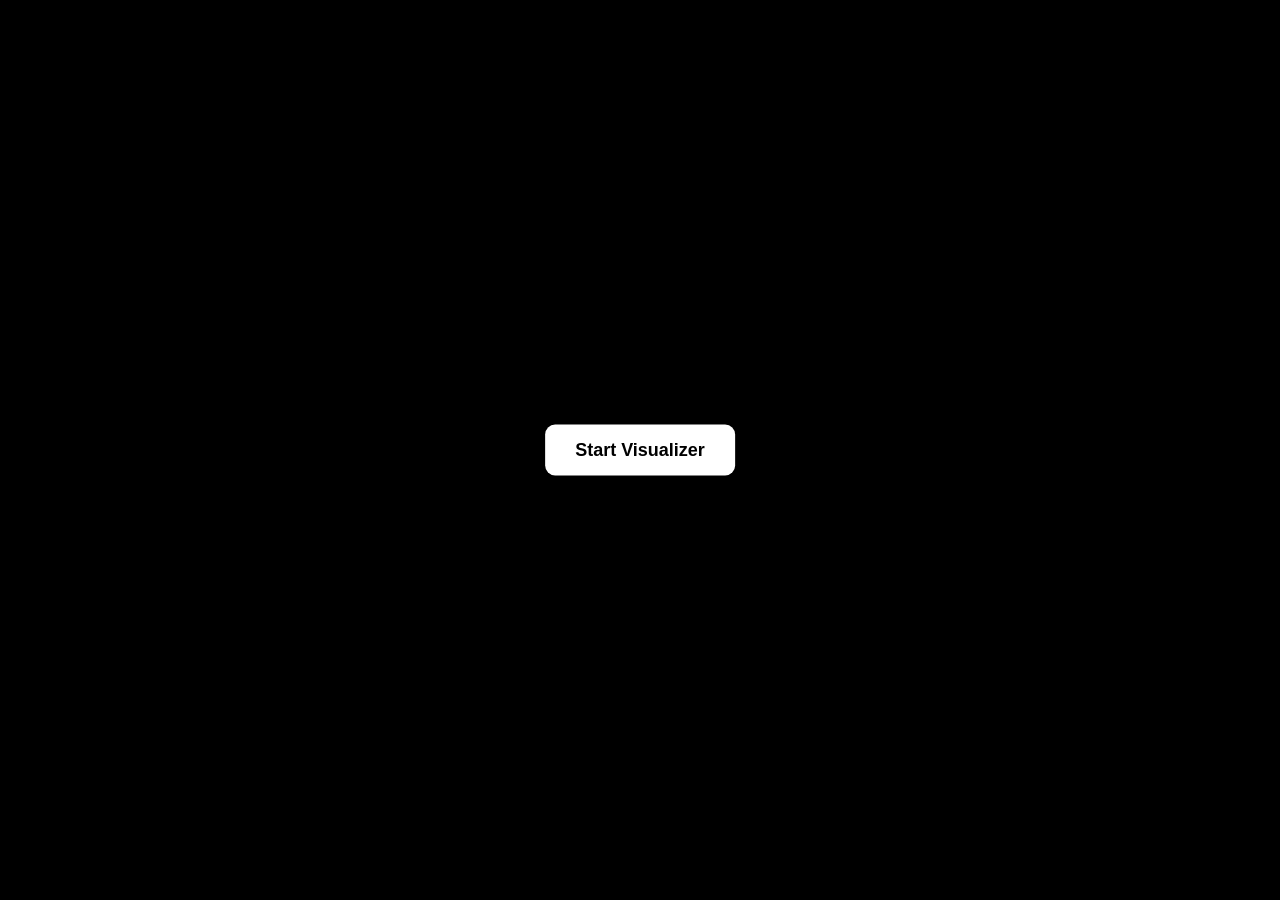
==== index.html @ 48940075 "Add files via upload first  upload" ====
<!-- index.html -->

<!DOCTYPE html>
<html lang="en">
<head>
    <meta charset="UTF-8">
    <meta name="viewport" content="width=device-width, initial-scale=1.0">
    <title>Music Visualizer</title>

    <!-- nối với file CSS -->
    <link rel="stylesheet" href="style.css">
</head>
<body>

    <!-- Canvas để vẽ visualizer -->
    <canvas id="visualizer"></canvas>

    <!-- Nút bắt đầu để xin quyền microphone -->
    <button id="startBtn">Start Visualizer</button>

    <!-- nối với file JavaScript -->
    <script src="script.js"></script>

</body>
</html>
---- style.css ----
/* style.css */

body {
    margin: 0;
    padding: 0;
    overflow: hidden;
    background: #000;
    font-family: Arial, sans-serif;
}

/* Canvas full màn hình */
#visualizer {
    display: block;
    width: 100vw;
    height: 100vh;
    background: black;
}

/* Nút start ở giữa màn hình */
#startBtn {
    position: absolute;
    top: 50%;
    left: 50%;
    transform: translate(-50%, -50%);

    padding: 15px 30px;
    font-size: 18px;
    font-weight: bold;

    border: none;
    border-radius: 10px;

    background: white;
    color: black;
    cursor: pointer;

    transition: 0.3s;
}

#startBtn:hover {
    transform: translate(-50%, -50%) scale(1.05);
}
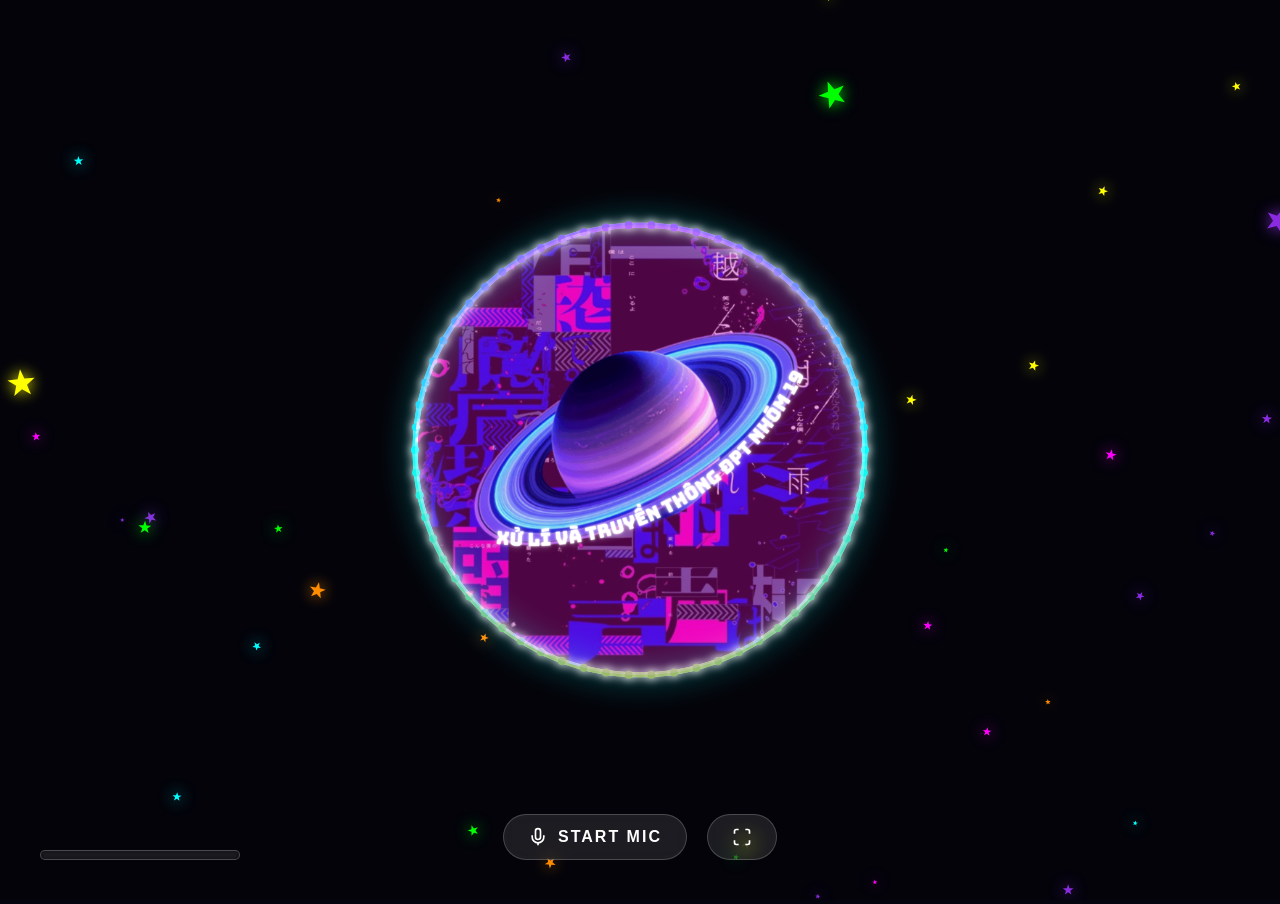
==== commit 70c703a6: "Add files via upload" ====
--- a/index.html
+++ b/index.html
@@ -1,25 +1,48 @@
-<!-- index.html -->
-
-<!DOCTYPE html>
-<html lang="en">
-<head>
-    <meta charset="UTF-8">
-    <meta name="viewport" content="width=device-width, initial-scale=1.0">
-    <title>Music Visualizer</title>
-
-    <!-- nối với file CSS -->
-    <link rel="stylesheet" href="style.css">
-</head>
-<body>
-
-    <!-- Canvas để vẽ visualizer -->
-    <canvas id="visualizer"></canvas>
-
-    <!-- Nút bắt đầu để xin quyền microphone -->
-    <button id="startBtn">Start Visualizer</button>
-
-    <!-- nối với file JavaScript -->
-    <script src="script.js"></script>
-
-</body>
-</html>+<!DOCTYPE html>
+<html lang="en">
+<head>
+    <meta charset="UTF-8">
+    <meta name="viewport" content="width=device-width, initial-scale=1.0">
+    <title>Real-time Music Visualizer</title>
+    <link rel="stylesheet" href="style.css">
+    <link href="https://fonts.googleapis.com/css2?family=Inter:wght@400;700&family=Outfit:wght@400;700&display=swap" rel="stylesheet">
+</head>
+<body>
+    <div class="background-container">
+        <video id="bg-video" autoplay loop muted playsinline>
+            <source src="bg-video.mp4" type="video/mp4">
+            Your browser does not support the video tag.
+        </video>
+        <div class="overlay"></div>
+        <div id="flash-overlay"></div>
+        <canvas id="particles-canvas"></canvas>
+    </div>
+
+    <div class="main-container">
+        <div class="visualizer-wrapper">
+            <canvas id="visualizer"></canvas>
+            <div class="center-image-container">
+                <!-- Using a placeholder if circle_pulse.png is not found yet -->
+                <img src="circle_pulse.png" alt="Center Pulse Image" id="center-image" onerror="this.src='data:image/svg+xml;utf8,<svg xmlns=\'http://www.w3.org/2000/svg\' width=\'100\' height=\'100\'><circle cx=\'50\' cy=\'50\' r=\'50\' fill=\'%23555\'/></svg>'">
+            </div>
+        </div>
+        
+        <div class="controls">
+            <button id="start-btn">
+                <svg viewBox="0 0 24 24" fill="none" stroke="currentColor" stroke-width="2"><path d="M12 2a3 3 0 0 0-3 3v7a3 3 0 0 0 6 0V5a3 3 0 0 0-3-3Z"></path><path d="M19 10v2a7 7 0 0 1-14 0v-2"></path><line x1="12" y1="19" x2="12" y2="22"></line></svg>
+                START MIC
+            </button>
+            <button id="fullscreen-btn">
+                <svg viewBox="0 0 24 24" fill="none" stroke="currentColor" stroke-width="2"><path d="M8 3H5a2 2 0 0 0-2 2v3m18 0V5a2 2 0 0 0-2-2h-3m0 18h3a2 2 0 0 0 2-2v-3M3 16v3a2 2 0 0 0 2 2h3"></path></svg>
+            </button>
+        </div>
+        <div class="intensity-bar-container">
+            <div class="intensity-track">
+                <div class="intensity-fill" id="intensity-fill"></div>
+            </div>
+        </div>
+    </div>
+
+    <script src="main.js"></script>
+</body>
+</html>
--- a/style.css
+++ b/style.css
@@ -1,42 +1,226 @@
-/* style.css */
-
-body {
-    margin: 0;
-    padding: 0;
-    overflow: hidden;
-    background: #000;
-    font-family: Arial, sans-serif;
-}
-
-/* Canvas full màn hình */
-#visualizer {
-    display: block;
-    width: 100vw;
-    height: 100vh;
-    background: black;
-}
-
-/* Nút start ở giữa màn hình */
-#startBtn {
-    position: absolute;
-    top: 50%;
-    left: 50%;
-    transform: translate(-50%, -50%);
-
-    padding: 15px 30px;
-    font-size: 18px;
-    font-weight: bold;
-
-    border: none;
-    border-radius: 10px;
-
-    background: white;
-    color: black;
-    cursor: pointer;
-
-    transition: 0.3s;
-}
-
-#startBtn:hover {
-    transform: translate(-50%, -50%) scale(1.05);
-}+:root {
+    --primary-color: #ff00ff; /* Neon Magenta/Pink */
+    --secondary-color: #00ffff; /* Cyan */
+    --bg-dark: #050510;
+    --text-light: #ffffff;
+}
+
+* {
+    margin: 0;
+    padding: 0;
+    box-sizing: border-box;
+}
+
+body {
+    font-family: 'Outfit', 'Inter', sans-serif;
+    background-color: var(--bg-dark);
+    color: var(--text-light);
+    overflow: hidden;
+    height: 100vh;
+    width: 100vw;
+}
+
+.background-container {
+    position: absolute;
+    top: 0;
+    left: 0;
+    width: 100%;
+    height: 100%;
+    z-index: -2;
+}
+
+#bg-video {
+    width: 100%;
+    height: 100%;
+    object-fit: cover;
+}
+
+/* Dark overlay to make visuals pop */
+.overlay {
+    position: absolute;
+    top: 0;
+    left: 0;
+    width: 100%;
+    height: 100%;
+    background: rgba(0, 0, 0, 0.4);
+    z-index: -1;
+}
+
+#flash-overlay {
+    position: absolute;
+    top: 0;
+    left: 0;
+    width: 100%;
+    height: 100%; /* Cover the whole screen */
+    background: linear-gradient(to bottom, rgba(255, 255, 255, 0.6) 0%, rgba(255, 255, 255, 0.15) 75%, transparent 100%);
+    opacity: 0;
+    pointer-events: none;
+    z-index: 10;
+    mix-blend-mode: screen; /* Blend like stage lights */
+    transition: opacity 0.15s ease-out; /* Slightly smoother fade out */
+}
+
+#particles-canvas {
+    position: absolute;
+    top: 0;
+    left: 0;
+    width: 100%;
+    height: 100%;
+    z-index: 1; /* Below the main visualizer */
+    pointer-events: none;
+    mix-blend-mode: screen;
+}
+
+.main-container {
+    position: relative;
+    width: 100%;
+    height: 100%;
+    display: flex;
+    flex-direction: column;
+    justify-content: center;
+    align-items: center;
+}
+
+.visualizer-wrapper {
+    position: relative;
+    width: 100vmin; /* Responsive to the smaller dimension */
+    max-width: 900px;
+    height: 100vmin;
+    max-height: 900px;
+    display: flex;
+    justify-content: center;
+    align-items: center;
+}
+
+/* Make canvas overlay the image exactly */
+#visualizer {
+    position: absolute;
+    top: 0;
+    left: 0;
+    width: 100%;
+    height: 100%;
+    z-index: 2;
+    /* Blend mode can enhance the neon look */
+    mix-blend-mode: screen; 
+    /* Removed expensive CSS drop-shadow, moved to Canvas ctx.shadowBlur for performance */
+}
+
+.center-image-container {
+    position: absolute;
+    width: 50%; /* 50% of wrapper width = 450px at max */
+    height: 50%;
+    border-radius: 50%;
+    overflow: hidden;
+    z-index: 1;
+}
+
+#center-image {
+    width: 100%;
+    height: 100%;
+    object-fit: cover;
+}
+
+/* Pulse animation for the central container's shadow */
+@keyframes pulse-glow {
+    0% {
+        box-shadow: 0 0 30px var(--primary-color), 0 0 60px var(--secondary-color);
+    }
+    100% {
+        box-shadow: 0 0 60px var(--primary-color), 0 0 100px var(--secondary-color), 0 0 150px var(--secondary-color);
+    }
+}
+
+.controls {
+    position: absolute;
+    bottom: 40px;
+    display: flex;
+    gap: 20px;
+    z-index: 10;
+}
+
+button {
+    background: rgba(255, 255, 255, 0.1);
+    backdrop-filter: blur(10px);
+    border: 1px solid rgba(255, 255, 255, 0.2);
+    color: var(--text-light);
+    padding: 12px 24px;
+    font-size: 16px;
+    font-weight: 700;
+    letter-spacing: 2px;
+    border-radius: 30px;
+    cursor: pointer;
+    display: flex;
+    align-items: center;
+    gap: 10px;
+    transition: all 0.3s ease;
+    text-transform: uppercase;
+}
+
+button svg {
+    width: 20px;
+    height: 20px;
+}
+
+button:hover {
+    background: rgba(255, 255, 255, 0.2);
+    border-color: var(--primary-color);
+    box-shadow: 0 0 15px var(--primary-color);
+    transform: translateY(-2px);
+}
+
+button:active {
+    transform: translateY(0);
+}
+
+/* Intensity Bar */
+.intensity-bar-container {
+    position: absolute;
+    bottom: 40px;
+    left: 40px;
+    display: flex;
+    flex-direction: column;
+    gap: 8px;
+    z-index: 10;
+}
+
+.intensity-label {
+    font-size: 12px;
+    font-weight: 700;
+    letter-spacing: 2px;
+    color: rgba(255, 255, 255, 0.7);
+}
+
+.intensity-track {
+    width: 200px;
+    height: 10px;
+    background: rgba(255, 255, 255, 0.1);
+    border-radius: 5px;
+    /* overflow: hidden removed so glow is not clipped */
+    border: 1px solid rgba(255, 255, 255, 0.2);
+    box-shadow: inset 0 0 5px rgba(0,0,0,0.5);
+}
+
+.intensity-fill {
+    height: 100%;
+    width: 0%;
+    background: #b829ff; /* Neon Violet */
+    border-radius: 5px; /* Added radius here instead of relying on overflow hidden */
+    transition: width 0.05s ease-out;
+    box-shadow: 0 0 10px #b829ff, 0 0 20px #b829ff, 0 0 30px #b829ff; /* Stronger neon glow */
+}
+
+/* Responsiveness */
+@media (max-width: 768px) {
+    .controls {
+        bottom: 20px;
+    }
+}
+
+/* Hide controls in fullscreen */
+:fullscreen .controls {
+    display: none !important;
+}
+
+:-webkit-full-screen .controls {
+    display: none !important;
+}
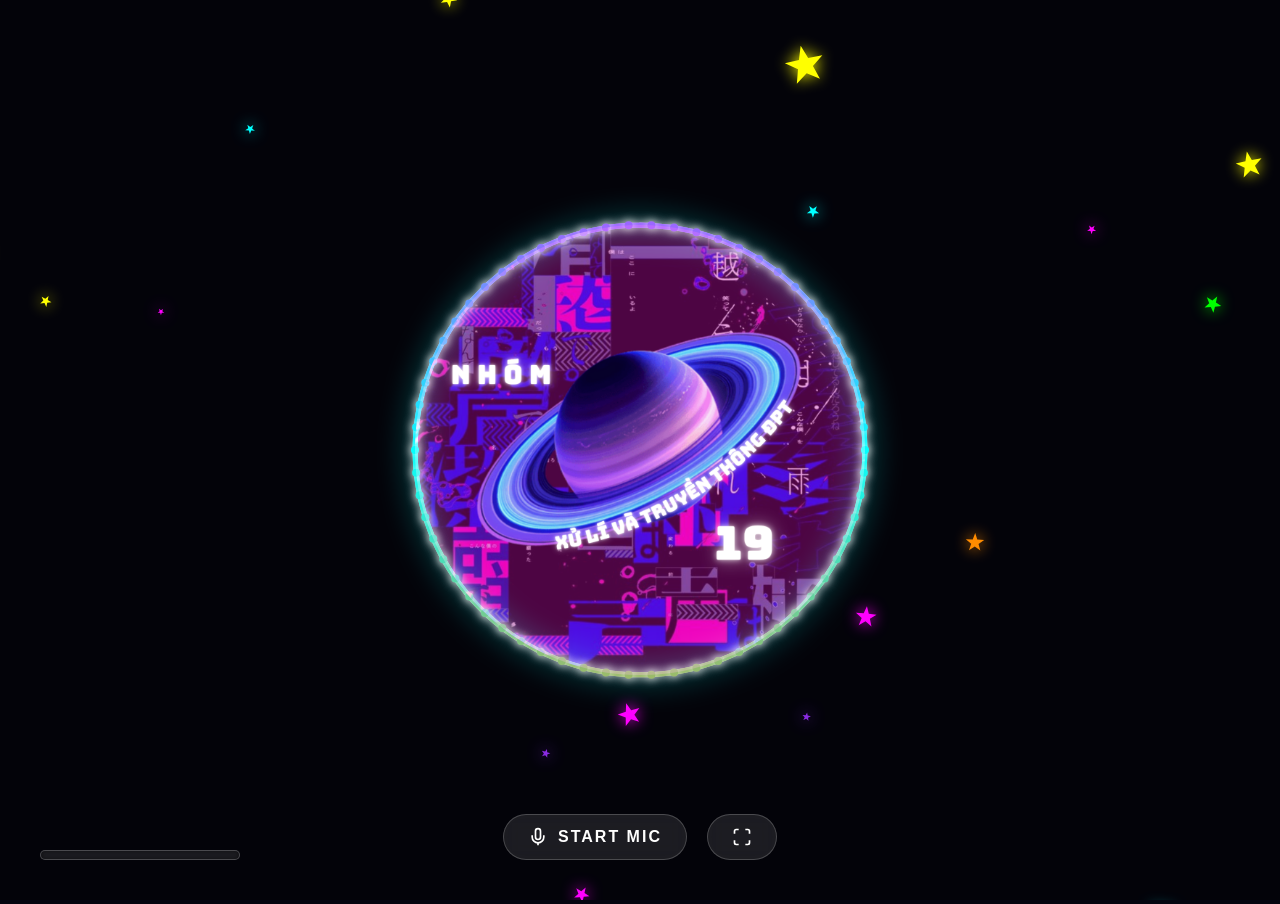
==== commit 92334b39: "Add files via upload" ====
--- a/index.html
+++ b/index.html
@@ -32,6 +32,10 @@
                 <svg viewBox="0 0 24 24" fill="none" stroke="currentColor" stroke-width="2"><path d="M12 2a3 3 0 0 0-3 3v7a3 3 0 0 0 6 0V5a3 3 0 0 0-3-3Z"></path><path d="M19 10v2a7 7 0 0 1-14 0v-2"></path><line x1="12" y1="19" x2="12" y2="22"></line></svg>
                 START MIC
             </button>
+            <button id="stop-btn" style="display: none; border-color: #ff3366; color: #ff3366;">
+                <svg viewBox="0 0 24 24" fill="none" stroke="currentColor" stroke-width="2"><line x1="1" y1="1" x2="23" y2="23"></line><path d="M9 9v3a3 3 0 0 0 5.12 2.12M15 9.34V4a3 3 0 0 0-5.94-.6"></path><path d="M17 16.95A7 7 0 0 1 5 12v-2m14 0v2a7 7 0 0 1-.11 1.23"></path><line x1="12" y1="19" x2="12" y2="22"></line></svg>
+                STOP MIC
+            </button>
             <button id="fullscreen-btn">
                 <svg viewBox="0 0 24 24" fill="none" stroke="currentColor" stroke-width="2"><path d="M8 3H5a2 2 0 0 0-2 2v3m18 0V5a2 2 0 0 0-2-2h-3m0 18h3a2 2 0 0 0 2-2v-3M3 16v3a2 2 0 0 0 2 2h3"></path></svg>
             </button>
